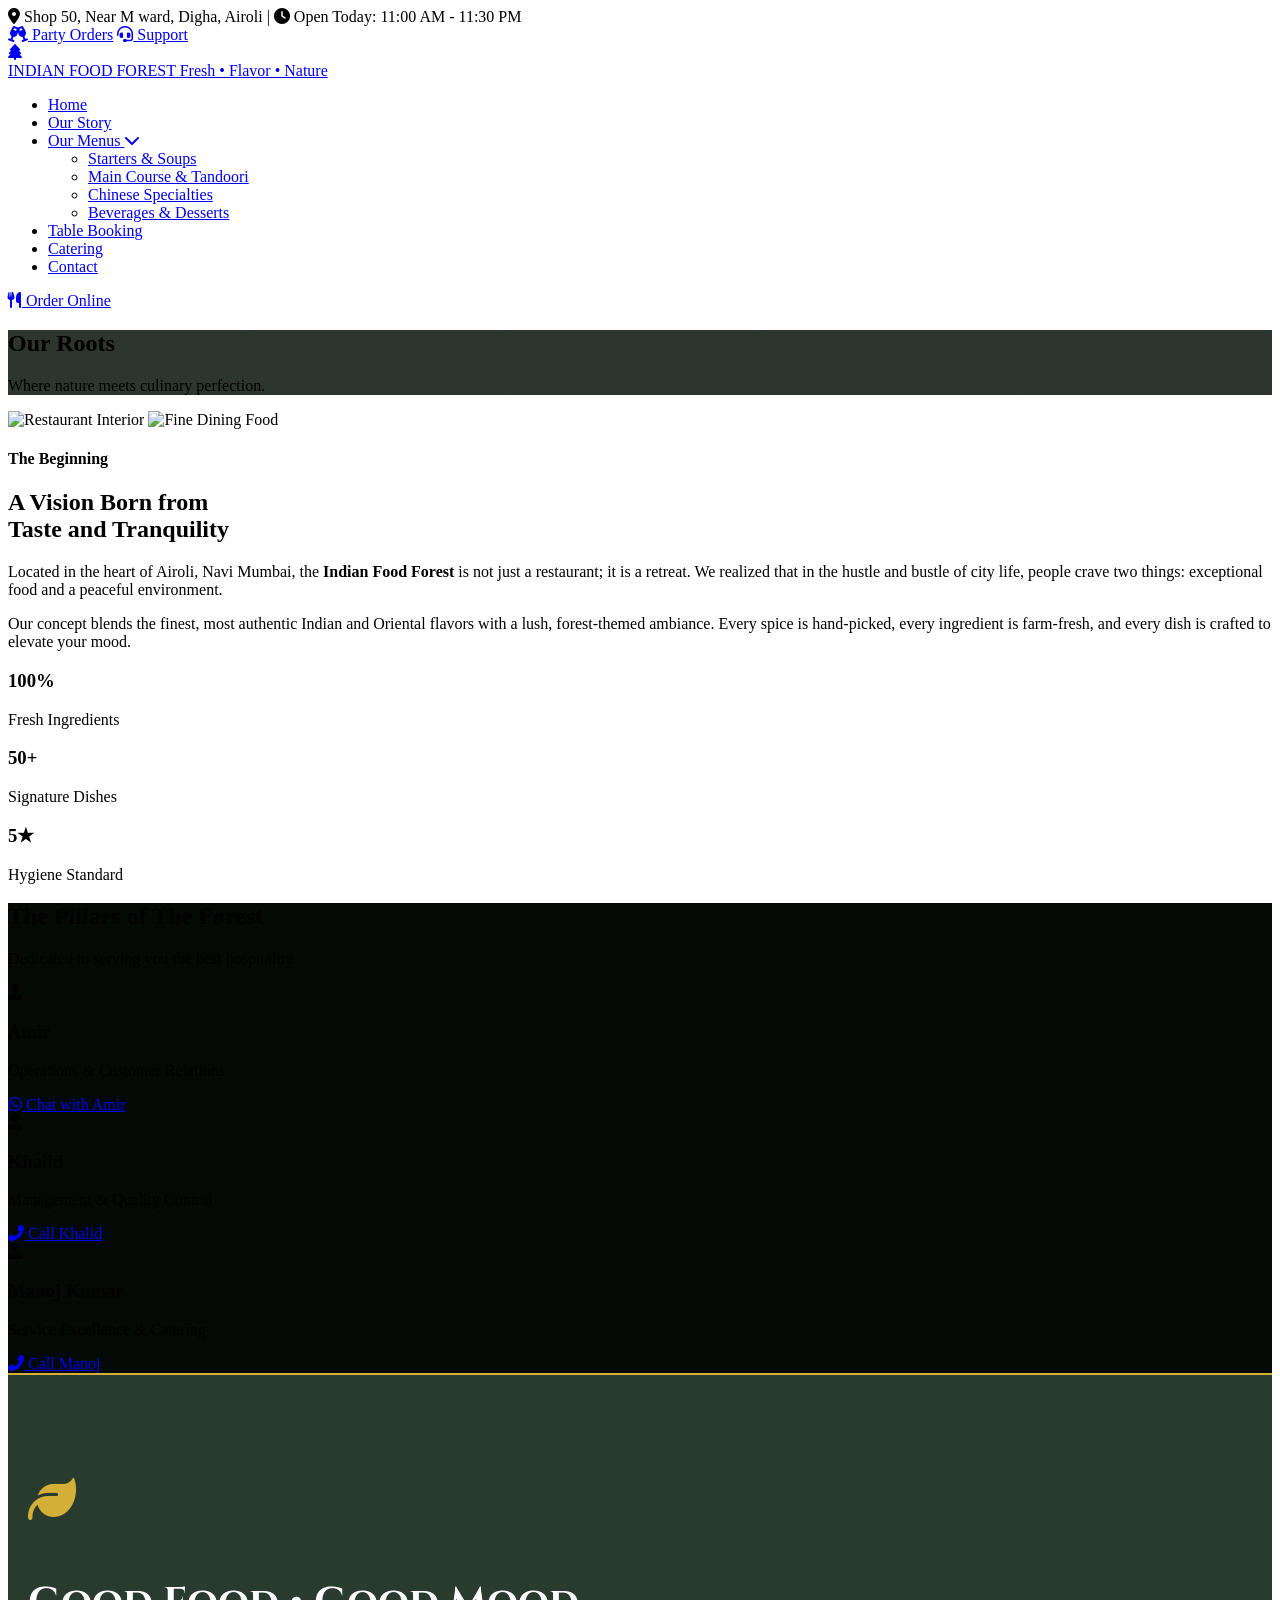
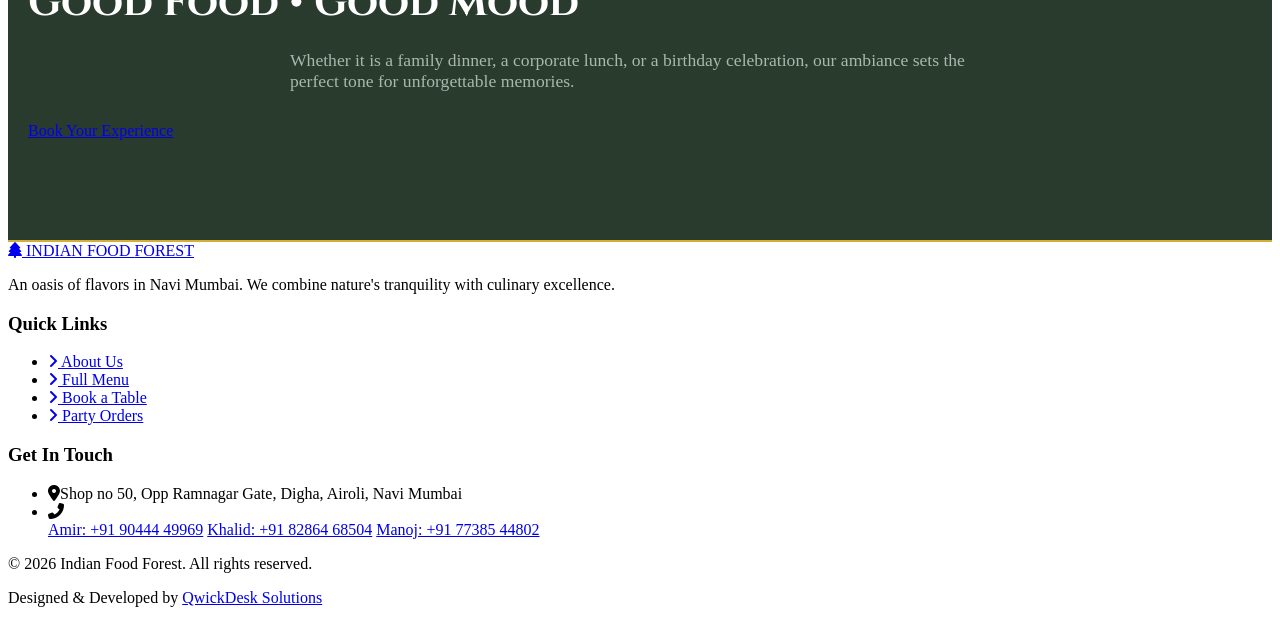
==== about.html @ 55cac0a1 "Create about.html" ====
<!DOCTYPE html>
<html lang="en">
<head>
    <meta charset="UTF-8">
    <meta name="viewport" content="width=device-width, initial-scale=1.0">
    <meta http-equiv="X-UA-Compatible" content="ie=edge">
    
    <title>Our Story | Indian Food Forest - Airoli, Navi Mumbai</title>
    <meta name="description" content="Discover the story behind Indian Food Forest. Founded by culinary enthusiasts, we bring a unique nature-themed dining experience to Navi Mumbai with authentic flavors.">
    <meta name="keywords" content="About Indian Food Forest, restaurant in Airoli, forest theme dining, best food Navi Mumbai, Amir Khalid Manoj">
    <meta name="author" content="QwickDesk Solutions">

    <link rel="preconnect" href="https://fonts.googleapis.com">
    <link rel="preconnect" href="https://fonts.gstatic.com" crossorigin>
    <link href="https://fonts.googleapis.com/css2?family=Cinzel:wght@400;600;700&family=Montserrat:wght@300;400;500;600;700&display=swap" rel="stylesheet">
    
    <link rel="stylesheet" href="https://cdnjs.cloudflare.com/ajax/libs/font-awesome/6.4.0/css/all.min.css">
    <link href="https://unpkg.com/aos@2.3.1/dist/aos.css" rel="stylesheet">
    
    <link rel="stylesheet" href="master.css">
</head>
<body class="inner-page">

    <div class="top-bar">
        <div class="container top-bar-flex">
            <div class="contact-info">
                <span><i class="fas fa-map-marker-alt"></i> Shop 50, Near M ward, Digha, Airoli</span>
                <span class="divider">|</span>
                <span><i class="fas fa-clock"></i> Open Today: 11:00 AM - 11:30 PM</span>
            </div>
            <div class="top-links">
                <a href="catering.html"><i class="fas fa-glass-cheers"></i> Party Orders</a>
                <a href="contact.html"><i class="fas fa-headset"></i> Support</a>
            </div>
        </div>
    </div>

    <header class="main-header" id="navbar">
        <div class="container nav-container">
            <a href="index.html" class="brand-logo">
                <i class="fas fa-tree logo-icon"></i>
                <div class="logo-text">
                    <span class="title">INDIAN FOOD <span class="highlight">FOREST</span></span>
                    <span class="subtitle">Fresh • Flavor • Nature</span>
                </div>
            </a>
            
            <nav class="nav-menu">
                <ul class="nav-list">
                    <li><a href="index.html">Home</a></li>
                    <li><a href="about.html" class="active">Our Story</a></li>
                    
                    <li class="dropdown">
                        <a href="menu.html">Our Menus <i class="fas fa-chevron-down"></i></a>
                        <ul class="dropdown-menu">
                            <li><a href="starters.html">Starters & Soups</a></li>
                            <li><a href="main-course.html">Main Course & Tandoori</a></li>
                            <li><a href="chinese.html">Chinese Specialties</a></li>
                            <li><a href="desserts.html">Beverages & Desserts</a></li>
                        </ul>
                    </li>
                    
                    <li><a href="reservation.html">Table Booking</a></li>
                    <li><a href="catering.html">Catering</a></li>
                    <li><a href="contact.html">Contact</a></li>
                </ul>
            </nav>

            <div class="nav-actions">
                <a href="menu.html" class="btn btn-primary"><i class="fas fa-utensils"></i> Order Online</a>
            </div>
        </div>
    </header>

    <section class="inner-hero" style="background-image: linear-gradient(rgba(7,18,10,0.85), rgba(7,18,10,0.85)), url('https://images.unsplash.com/photo-1542665952-1262d10e8d0e?q=80&w=2000&auto=format&fit=crop');">
        <div class="container text-center">
            <h1 class="inner-title" data-aos="fade-up">Our Roots</h1>
            <p class="inner-subtitle" data-aos="fade-up" data-aos-delay="200">Where nature meets culinary perfection.</p>
        </div>
    </section>

    <main>
        <section class="story-section section-padding">
            <div class="container story-grid">
                <div class="story-image-stack" data-aos="fade-right">
                    <img src="https://images.unsplash.com/photo-1555396273-367ea4eb4db5?q=80&w=600&auto=format&fit=crop" alt="Restaurant Interior" class="img-back">
                    <img src="https://images.unsplash.com/photo-1517248135467-4c7edcad34c4?q=80&w=600&auto=format&fit=crop" alt="Fine Dining Food" class="img-front">
                </div>
                
                <div class="story-content" data-aos="fade-left">
                    <h4 class="section-tag">The Beginning</h4>
                    <h2 class="section-title">A Vision Born from <br>Taste and Tranquility</h2>
                    <p>Located in the heart of Airoli, Navi Mumbai, the <strong>Indian Food Forest</strong> is not just a restaurant; it is a retreat. We realized that in the hustle and bustle of city life, people crave two things: exceptional food and a peaceful environment.</p>
                    <p>Our concept blends the finest, most authentic Indian and Oriental flavors with a lush, forest-themed ambiance. Every spice is hand-picked, every ingredient is farm-fresh, and every dish is crafted to elevate your mood.</p>
                    
                    <div class="stats-row">
                        <div class="stat-box">
                            <h3 class="highlight">100%</h3>
                            <p>Fresh Ingredients</p>
                        </div>
                        <div class="stat-box">
                            <h3 class="highlight">50+</h3>
                            <p>Signature Dishes</p>
                        </div>
                        <div class="stat-box">
                            <h3 class="highlight">5★</h3>
                            <p>Hygiene Standard</p>
                        </div>
                    </div>
                </div>
            </div>
        </section>

        <section class="leadership-section section-padding" style="background-color: #040905;">
            <div class="container">
                <div class="section-header text-center" data-aos="fade-up">
                    <h2 class="section-title">The Pillars of The Forest</h2>
                    <p class="section-subtitle">Dedicated to serving you the best hospitality.</p>
                </div>

                <div class="team-grid">
                    <div class="team-card" data-aos="fade-up" data-aos-delay="100">
                        <div class="team-icon"><i class="fas fa-user-tie"></i></div>
                        <h3>Amir</h3>
                        <p class="team-role">Operations & Customer Relations</p>
                        <a href="https://wa.me/919044449969" class="team-contact"><i class="fab fa-whatsapp"></i> Chat with Amir</a>
                    </div>
                    
                    <div class="team-card" data-aos="fade-up" data-aos-delay="200">
                        <div class="team-icon"><i class="fas fa-user-tie"></i></div>
                        <h3>Khalid</h3>
                        <p class="team-role">Management & Quality Control</p>
                        <a href="tel:918286468504" class="team-contact"><i class="fas fa-phone-alt"></i> Call Khalid</a>
                    </div>

                    <div class="team-card" data-aos="fade-up" data-aos-delay="300">
                        <div class="team-icon"><i class="fas fa-user-tie"></i></div>
                        <h3>Manoj Kumar</h3>
                        <p class="team-role">Service Excellence & Catering</p>
                        <a href="tel:917738544802" class="team-contact"><i class="fas fa-phone-alt"></i> Call Manoj</a>
                    </div>
                </div>
            </div>
        </section>

        <section class="ambiance-banner text-center" style="padding: 100px 20px; background: linear-gradient(rgba(17,38,23,0.9), rgba(17,38,23,0.9)), url('https://images.unsplash.com/photo-1542665952-1262d10e8d0e?q=80&w=2000&auto=format&fit=crop') center/cover; border-top: 2px solid #d4af37; border-bottom: 2px solid #d4af37;">
            <div class="container" data-aos="zoom-in">
                <i class="fas fa-leaf" style="font-size: 3rem; color: #d4af37; margin-bottom: 20px;"></i>
                <h2 style="font-family: 'Cinzel', serif; font-size: 2.5rem; color: #fff; margin-bottom: 20px;">Good Food • Good Mood</h2>
                <p style="max-width: 700px; margin: 0 auto; color: #a8b8ae; font-size: 1.1rem; margin-bottom: 30px;">Whether it is a family dinner, a corporate lunch, or a birthday celebration, our ambiance sets the perfect tone for unforgettable memories.</p>
                <a href="reservation.html" class="btn btn-primary">Book Your Experience</a>
            </div>
        </section>
    </main>

    <footer class="site-footer">
        <div class="container footer-grid">
            <div class="footer-about">
                <a href="index.html" class="brand-logo footer-logo">
                    <i class="fas fa-tree logo-icon"></i>
                    INDIAN FOOD <span class="highlight">FOREST</span>
                </a>
                <p>An oasis of flavors in Navi Mumbai. We combine nature's tranquility with culinary excellence.</p>
            </div>

            <div class="footer-links">
                <h3>Quick Links</h3>
                <ul>
                    <li><a href="about.html"><i class="fas fa-angle-right"></i> About Us</a></li>
                    <li><a href="menu.html"><i class="fas fa-angle-right"></i> Full Menu</a></li>
                    <li><a href="reservation.html"><i class="fas fa-angle-right"></i> Book a Table</a></li>
                    <li><a href="catering.html"><i class="fas fa-angle-right"></i> Party Orders</a></li>
                </ul>
            </div>

            <div class="footer-contact">
                <h3>Get In Touch</h3>
                <ul class="contact-list">
                    <li><i class="fas fa-map-marker-alt"></i><span>Shop no 50, Opp Ramnagar Gate, Digha, Airoli, Navi Mumbai</span></li>
                    <li>
                        <i class="fas fa-phone-alt"></i>
                        <div class="phones">
                            <a href="tel:919044449969">Amir: +91 90444 49969</a>
                            <a href="tel:918286468504">Khalid: +91 82864 68504</a>
                            <a href="tel:917738544802">Manoj: +91 77385 44802</a>
                        </div>
                    </li>
                </ul>
            </div>
        </div>
        <div class="footer-bottom text-center">
            <div class="container">
                <p>&copy; 2026 Indian Food Forest. All rights reserved.</p>
                <p class="agency-credit">Designed & Developed by <a href="https://qwickdesksolutions.co.in" target="_blank" class="highlight">QwickDesk Solutions</a></p>
            </div>
        </div>
    </footer>

    <script src="https://unpkg.com/aos@2.3.1/dist/aos.js"></script>
    <script>
        AOS.init({ once: true, offset: 50, duration: 800 });
    </script>
</body>
</html>
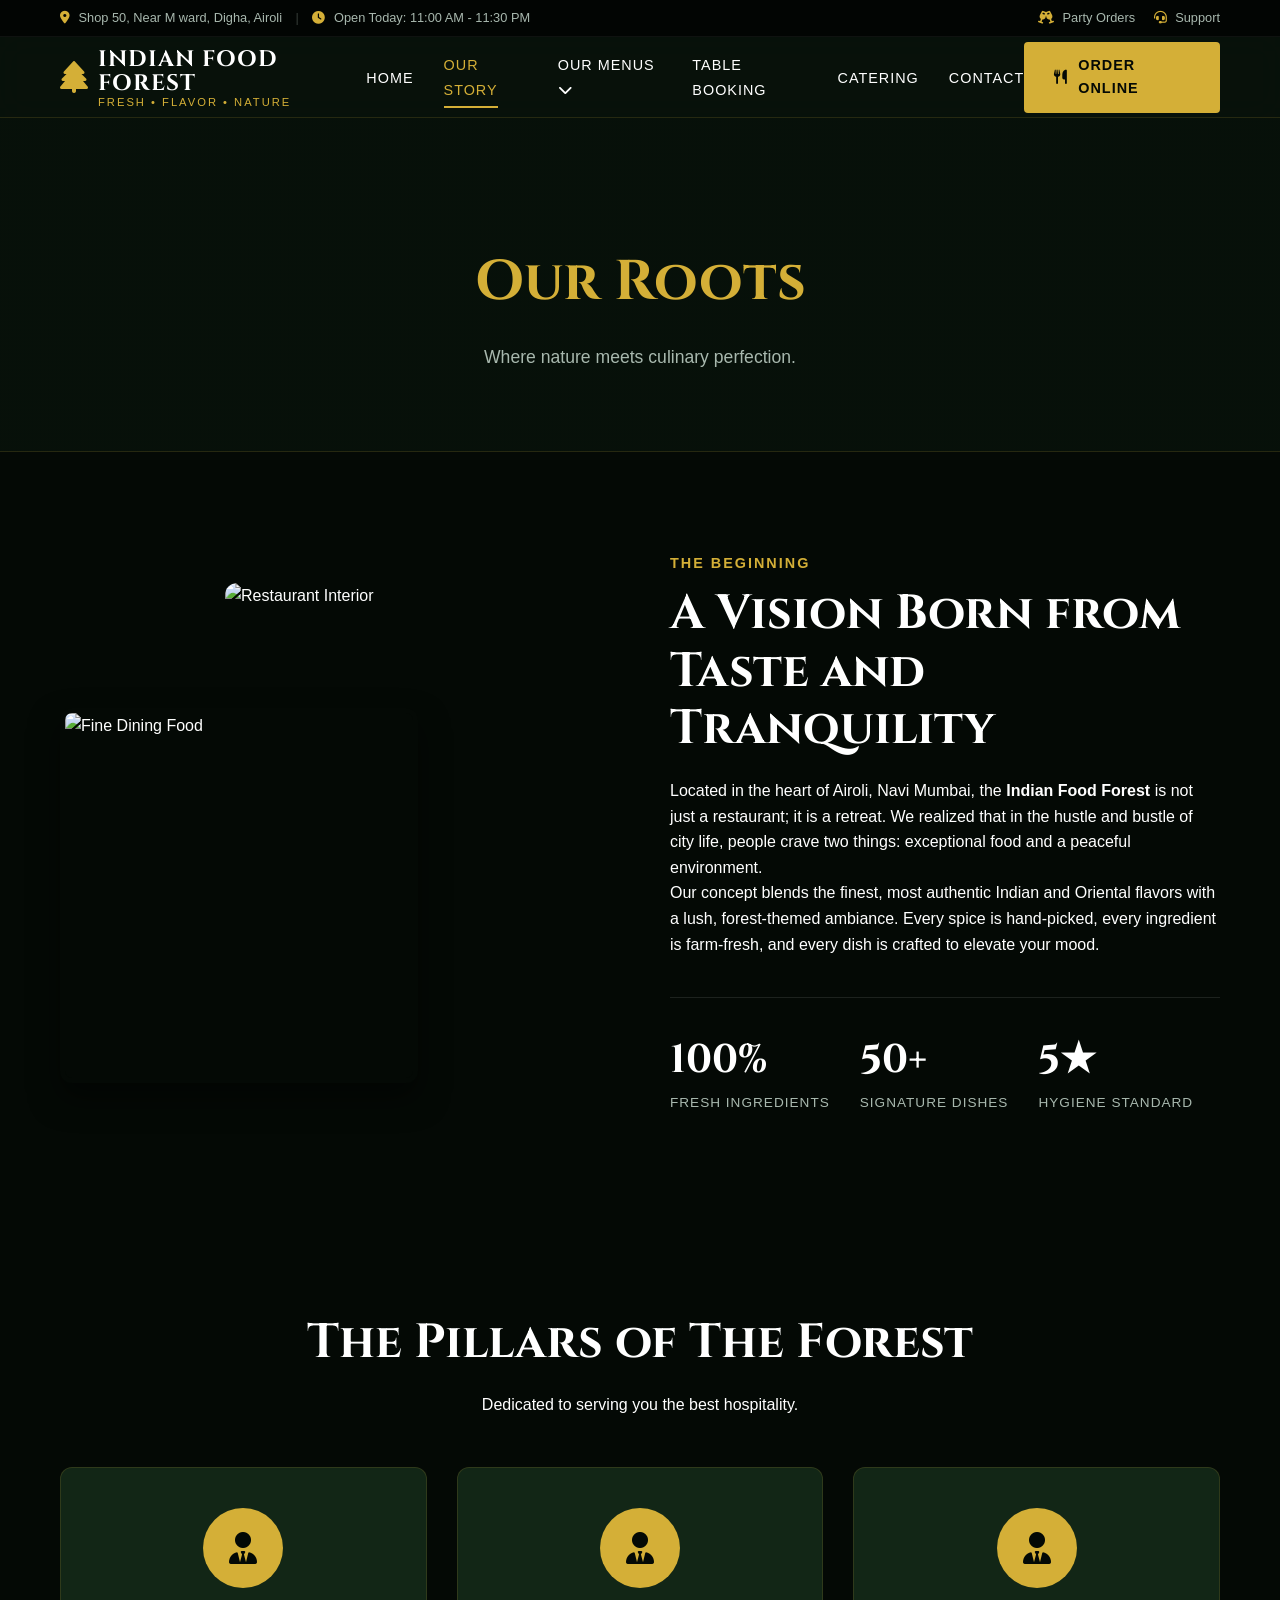
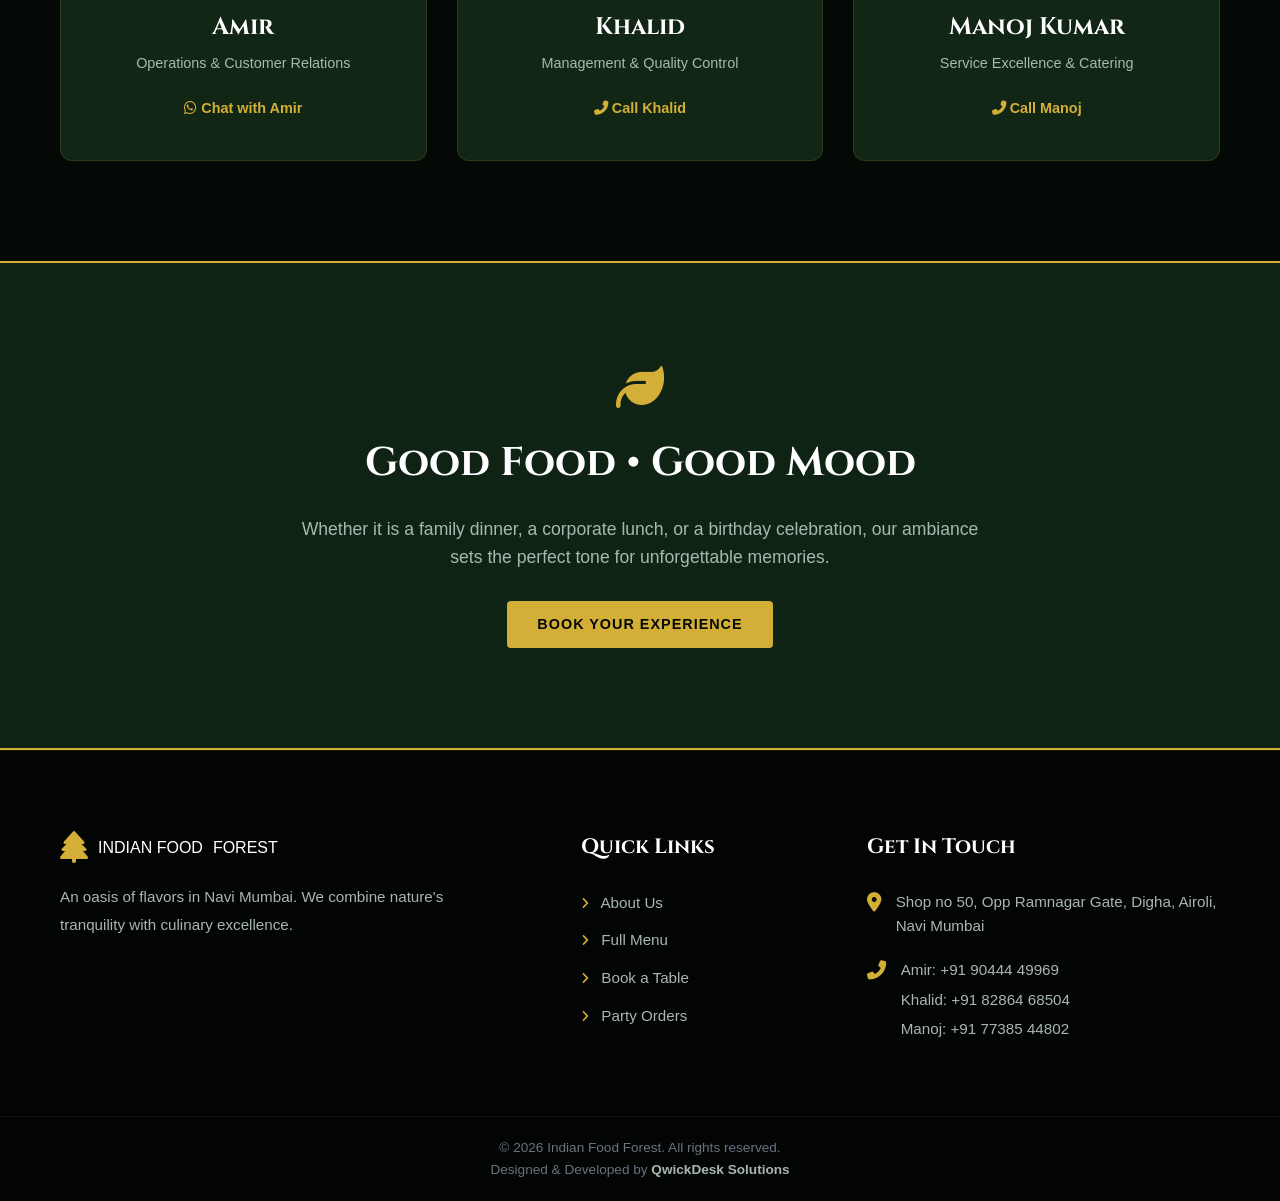
==== commit df143fa0: "Update about.html" ====
--- a/about.html
+++ b/about.html
@@ -68,6 +68,7 @@
 
             <div class="nav-actions">
                 <a href="menu.html" class="btn btn-primary"><i class="fas fa-utensils"></i> Order Online</a>
+                <button class="mobile-menu-btn"><i class="fas fa-bars"></i></button>
             </div>
         </div>
     </header>
@@ -197,9 +198,9 @@
     </footer>
 
     <script src="https://unpkg.com/aos@2.3.1/dist/aos.js"></script>
+    <script src="main.js"></script>
     <script>
         AOS.init({ once: true, offset: 50, duration: 800 });
     </script>
 </body>
 </html>
-
--- a/master.css
+++ b/master.css
@@ -0,0 +1,249 @@
+/* ==========================================================
+   MASTER CSS - INDIAN FOOD FOREST (10-PAGE ARCHITECTURE)
+   Engineered by QwickDesk Solutions
+========================================================== */
+
+/* --- 1. GLOBAL VARIABLES & RESETS --- */
+:root {
+    --bg-dark: #040905;
+    --forest-green: #0a160d;
+    --forest-light: #122616;
+    --gold-primary: #d4af37;
+    --gold-light: #f3e5ab;
+    --text-white: #ffffff;
+    --text-gray: #a8b8ae;
+    --veg: #2ecc71;
+    --nonveg: #e74c3c;
+    
+    --font-head: 'Cinzel', serif;
+    --font-body: 'Montserrat', sans-serif;
+    
+    --glass-bg: rgba(10, 22, 13, 0.7);
+    --glass-border: rgba(212, 175, 55, 0.15);
+    --transition: all 0.3s ease;
+}
+
+* { margin: 0; padding: 0; box-sizing: border-box; }
+html { scroll-behavior: smooth; }
+body { font-family: var(--font-body); background-color: var(--bg-dark); color: var(--text-white); overflow-x: hidden; line-height: 1.6; }
+a { text-decoration: none; color: inherit; }
+ul { list-style: none; }
+img { max-width: 100%; display: block; }
+
+.container { max-width: 1200px; margin: 0 auto; padding: 0 20px; }
+.section-padding { padding: 100px 0; }
+.text-center { text-align: center; }
+.mt-20 { margin-top: 20px; } .mt-40 { margin-top: 40px; } .mt-60 { margin-top: 60px; } .mb-30 { margin-bottom: 30px; }
+.text-gradient { background: linear-gradient(45deg, var(--gold-primary), #fff); -webkit-background-clip: text; -webkit-text-fill-color: transparent; }
+
+/* --- 2. GLOBAL BUTTONS --- */
+.btn { display: inline-flex; align-items: center; gap: 10px; padding: 12px 30px; font-weight: 600; text-transform: uppercase; letter-spacing: 1px; border-radius: 4px; transition: var(--transition); cursor: pointer; border: none; font-size: 0.9rem; }
+.btn-primary { background: var(--gold-primary); color: var(--bg-dark); }
+.btn-primary:hover { background: var(--text-white); transform: translateY(-3px); box-shadow: 0 10px 20px rgba(212,175,55,0.3); }
+.btn-solid-gold { background: linear-gradient(135deg, var(--gold-primary), #b38f24); color: var(--bg-dark); }
+.btn-solid-gold:hover { transform: translateY(-3px); box-shadow: 0 10px 20px rgba(212,175,55,0.4); color: white;}
+.btn-outline-light { border: 1px solid var(--text-white); color: var(--text-white); background: transparent; backdrop-filter: blur(5px); }
+.btn-outline-light:hover { background: var(--text-white); color: var(--bg-dark); }
+.btn-whatsapp { background: #25D366; color: white; border-radius: 30px; }
+.btn-whatsapp:hover { background: #1ebc5a; transform: translateY(-3px); box-shadow: 0 8px 15px rgba(37,211,102,0.3); }
+
+/* --- 3. TOP BAR & NAVBAR --- */
+.top-bar { background: #020503; padding: 8px 0; font-size: 0.8rem; color: var(--text-gray); border-bottom: 1px solid rgba(255,255,255,0.05); }
+.top-bar-flex { display: flex; justify-content: space-between; align-items: center; }
+.divider { margin: 0 10px; opacity: 0.3; }
+.contact-info i, .top-links i { color: var(--gold-primary); margin-right: 5px; }
+.top-links a { margin-left: 15px; transition: var(--transition); }
+.top-links a:hover { color: var(--gold-primary); }
+
+.main-header { position: sticky; top: 0; width: 100%; z-index: 1000; background: var(--glass-bg); backdrop-filter: blur(15px); border-bottom: 1px solid var(--glass-border); transition: var(--transition); }
+.main-header.scrolled { background: rgba(4, 9, 5, 0.98); box-shadow: 0 10px 30px rgba(0,0,0,0.5); padding: 5px 0; }
+.nav-container { display: flex; justify-content: space-between; align-items: center; height: 80px; transition: var(--transition); }
+.brand-logo { display: flex; align-items: center; gap: 10px; }
+.logo-icon { font-size: 2rem; color: var(--gold-primary); }
+.logo-text { display: flex; flex-direction: column; line-height: 1.1; }
+.logo-text .title { font-family: var(--font-head); font-size: 1.4rem; font-weight: 700; letter-spacing: 1px; }
+.logo-text .subtitle { font-size: 0.7rem; color: var(--gold-primary); letter-spacing: 2px; text-transform: uppercase; }
+
+.nav-list { display: flex; gap: 30px; align-items: center; }
+.nav-list > li > a { font-size: 0.9rem; font-weight: 500; text-transform: uppercase; letter-spacing: 1px; transition: var(--transition); position: relative; padding: 10px 0; }
+.nav-list > li > a::after { content: ''; position: absolute; width: 0; height: 2px; bottom: 0; left: 0; background: var(--gold-primary); transition: var(--transition); }
+.nav-list > li > a:hover::after, .nav-list > li > a.active::after { width: 100%; }
+.nav-list > li > a:hover, .nav-list > li > a.active { color: var(--gold-primary); }
+
+/* Dropdown Menu */
+.dropdown { position: relative; }
+.dropdown-menu { position: absolute; top: 100%; left: 0; background: var(--forest-green); min-width: 220px; box-shadow: 0 15px 30px rgba(0,0,0,0.5); border: 1px solid var(--glass-border); border-top: 3px solid var(--gold-primary); border-radius: 0 0 8px 8px; opacity: 0; visibility: hidden; transform: translateY(15px); transition: all 0.3s ease; z-index: 100; }
+.dropdown:hover .dropdown-menu { opacity: 1; visibility: visible; transform: translateY(0); }
+.dropdown-menu li { border-bottom: 1px solid rgba(255,255,255,0.05); }
+.dropdown-menu li:last-child { border-bottom: none; }
+.dropdown-menu a { display: block; padding: 12px 20px; color: var(--text-gray); font-size: 0.9rem; transition: var(--transition); }
+.dropdown-menu a:hover, .dropdown-menu a.active-dropdown { background: rgba(212,175,55,0.1); color: var(--gold-primary); padding-left: 25px; }
+
+.nav-actions { display: flex; align-items: center; gap: 20px; }
+.mobile-menu-btn { display: none; font-size: 1.5rem; color: var(--text-white); background: transparent; border: none; cursor: pointer; }
+
+/* --- 4. HERO SECTIONS --- */
+/* Index Hero */
+.hero-section { height: calc(100vh - 110px); position: relative; display: flex; align-items: center; justify-content: center; background: url('https://images.unsplash.com/photo-1542665952-1262d10e8d0e?q=80&w=2000') center/cover fixed; }
+.hero-overlay { position: absolute; inset: 0; background: linear-gradient(rgba(4,9,5,0.8), rgba(10,22,13,0.9)); }
+.hero-content { position: relative; z-index: 10; max-width: 800px; }
+.hero-tagline { color: var(--gold-primary); font-size: 1.2rem; letter-spacing: 4px; text-transform: uppercase; margin-bottom: 20px; }
+.hero-main-title { font-family: var(--font-head); font-size: 5rem; line-height: 1.1; margin-bottom: 30px; text-transform: uppercase; }
+.hero-desc { font-size: 1.1rem; color: var(--text-gray); margin-bottom: 40px; line-height: 1.8; }
+.hero-btn-group { display: flex; gap: 20px; justify-content: center; flex-wrap: wrap; }
+.scroll-indicator { position: absolute; bottom: 30px; left: 50%; transform: translateX(-50%); display: flex; flex-direction: column; align-items: center; gap: 10px; color: var(--gold-primary); font-size: 0.8rem; text-transform: uppercase; letter-spacing: 2px; }
+.scroll-indicator i { font-size: 1.5rem; animation: bounce 2s infinite; }
+@keyframes bounce { 0%, 20%, 50%, 80%, 100% { transform: translateY(0); } 40% { transform: translateY(-10px); } 60% { transform: translateY(-5px); } }
+
+/* Inner Pages Hero */
+.inner-hero { padding: 120px 0 80px; background-size: cover; background-position: center; border-bottom: 1px solid var(--glass-border); }
+.inner-title { font-family: var(--font-head); font-size: 3.5rem; color: var(--gold-primary); margin-bottom: 15px; }
+.inner-subtitle { font-size: 1.1rem; color: var(--text-gray); max-width: 600px; margin: 0 auto; }
+.breadcrumb { margin-bottom: 20px; font-size: 0.9rem; color: var(--text-gray); text-transform: uppercase; letter-spacing: 1px; }
+.breadcrumb a { color: var(--gold-primary); transition: var(--transition); }
+.breadcrumb a:hover { color: var(--text-white); }
+.breadcrumb i { margin: 0 10px; font-size: 0.8rem; }
+
+/* --- 5. CATEGORY SHOWCASE (INDEX & MENU HUB) --- */
+.category-grid, .hub-grid { display: grid; grid-template-columns: repeat(auto-fit, minmax(250px, 1fr)); gap: 30px; }
+.cat-card { background: var(--forest-green); border-radius: 12px; overflow: hidden; border: 1px solid rgba(255,255,255,0.05); transition: var(--transition); display: block; }
+.cat-card:hover { transform: translateY(-10px); border-color: var(--gold-primary); box-shadow: 0 15px 30px rgba(0,0,0,0.5); }
+.cat-img { height: 200px; overflow: hidden; }
+.cat-img img { width: 100%; height: 100%; object-fit: cover; transition: transform 0.6s ease; }
+.cat-card:hover .cat-img img { transform: scale(1.1); }
+.cat-content { padding: 25px; text-align: center; }
+.cat-content h3 { font-family: var(--font-head); font-size: 1.4rem; margin-bottom: 10px; color: var(--gold-primary); }
+.cat-content p { color: var(--text-gray); font-size: 0.9rem; margin-bottom: 15px; }
+.cat-link { color: var(--text-white); font-weight: 600; font-size: 0.9rem; text-transform: uppercase; letter-spacing: 1px; }
+.cat-card:hover .cat-link { color: var(--gold-primary); }
+
+.hub-card { position: relative; height: 350px; border-radius: 16px; overflow: hidden; display: flex; align-items: flex-end; padding: 30px; text-decoration: none; border: 1px solid var(--glass-border); }
+.hub-card-bg { position: absolute; inset: 0; background-size: cover; background-position: center; transition: transform 0.8s ease; filter: brightness(0.5); }
+.hub-card:hover .hub-card-bg { transform: scale(1.1); filter: brightness(0.3); }
+.hub-card-content { position: relative; z-index: 10; width: 100%; transition: var(--transition); }
+.hub-icon { font-size: 2.5rem; color: var(--gold-primary); margin-bottom: 15px; }
+.hub-card h2 { font-family: var(--font-head); font-size: 1.8rem; margin-bottom: 10px; color: white; }
+.hub-card p { color: #d1d5db; font-size: 0.95rem; margin-bottom: 20px; opacity: 0; transform: translateY(20px); transition: all 0.4s ease; display: -webkit-box; -webkit-line-clamp: 2; -webkit-box-orient: vertical; overflow: hidden; }
+.hub-btn { display: inline-block; color: var(--gold-primary); font-weight: 600; text-transform: uppercase; font-size: 0.9rem; letter-spacing: 1px; }
+.hub-card:hover .hub-card-content p { opacity: 1; transform: translateY(0); }
+
+/* --- 6. MENU DETAILS LAYOUT (STARTERS, MAIN COURSE, ETC.) --- */
+.menu-layout-grid { display: grid; grid-template-columns: 1fr 1fr; gap: 50px; }
+.menu-block { background: var(--forest-green); padding: 40px; border-radius: 16px; border: 1px solid var(--glass-border); box-shadow: 0 10px 30px rgba(0,0,0,0.3); }
+.block-header { display: flex; align-items: center; gap: 15px; margin-bottom: 30px; border-bottom: 1px dashed rgba(212,175,55,0.3); padding-bottom: 15px; }
+.block-header i { font-size: 2rem; }
+.icon-veg { color: var(--veg); } .icon-nonveg { color: var(--nonveg); }
+.block-header h2 { font-family: var(--font-head); font-size: 1.8rem; color: var(--gold-primary); }
+
+.menu-items-list li { display: flex; justify-content: space-between; align-items: flex-start; margin-bottom: 25px; border-bottom: 1px solid rgba(255,255,255,0.05); padding-bottom: 15px; }
+.menu-items-list li:last-child { margin-bottom: 0; border-bottom: none; padding-bottom: 0; }
+.item-info { width: 75%; position: relative; padding-left: 20px; }
+.diet-dot { position: absolute; left: 0; top: 6px; width: 10px; height: 10px; border-radius: 50%; }
+.veg-dot { background: var(--veg); box-shadow: 0 0 8px rgba(46,204,113,0.5); }
+.nonveg-dot { background: var(--nonveg); box-shadow: 0 0 8px rgba(231,76,60,0.5); }
+.item-info h4 { font-size: 1.1rem; color: var(--text-white); font-weight: 500; margin-bottom: 5px; }
+.item-desc { font-size: 0.85rem; color: var(--text-gray); line-height: 1.4; }
+.item-price { font-size: 1.2rem; font-weight: 700; color: var(--gold-primary); }
+.new-badge { background: var(--nonveg); color: white; font-size: 0.6rem; padding: 2px 6px; border-radius: 4px; vertical-align: middle; margin-left: 8px; font-weight: bold; }
+
+.order-cta-box { background: rgba(212,175,55,0.05); padding: 40px; border-radius: 16px; border: 1px solid var(--gold-primary); }
+.order-cta-box h3 { font-family: var(--font-head); font-size: 2rem; color: var(--gold-primary); margin-bottom: 10px; }
+.whatsapp-btn-group { display: flex; justify-content: center; gap: 15px; margin-top: 25px; flex-wrap: wrap; }
+
+/* --- 7. FORMS & CONTACT (GLASSMORPHISM UI) --- */
+.glass-card { background: var(--glass-bg); backdrop-filter: blur(10px); border: 1px solid var(--glass-border); padding: 40px; border-radius: 16px; }
+.form-title { font-family: var(--font-head); font-size: 2rem; color: var(--gold-primary); margin-bottom: 10px; }
+.form-group { margin-bottom: 20px; }
+.form-row { display: grid; grid-template-columns: 1fr 1fr; gap: 20px; }
+label { display: block; margin-bottom: 8px; font-size: 0.9rem; color: var(--text-gray); }
+.form-control { width: 100%; padding: 12px 15px; background: rgba(0,0,0,0.5); border: 1px solid rgba(255,255,255,0.1); color: white; border-radius: 6px; font-family: var(--font-body); font-size: 1rem; transition: var(--transition); }
+.form-control:focus { outline: none; border-color: var(--gold-primary); background: rgba(0,0,0,0.8); }
+
+.contact-grid, .reservation-grid { display: grid; grid-template-columns: 1fr 1fr; gap: 50px; align-items: center; }
+.section-tag { color: var(--gold-primary); text-transform: uppercase; letter-spacing: 2px; font-size: 0.9rem; margin-bottom: 10px; }
+.section-title { font-family: var(--font-head); font-size: 3rem; margin-bottom: 20px; line-height: 1.2; }
+.contact-method, .info-item { display: flex; align-items: flex-start; gap: 20px; margin-bottom: 25px; }
+.icon-box, .info-item i { width: 50px; height: 50px; background: rgba(212,175,55,0.1); color: var(--gold-primary); display: flex; justify-content: center; align-items: center; border-radius: 50%; font-size: 1.5rem; flex-shrink: 0; }
+.method-details h3, .info-item h4 { font-size: 1.2rem; margin-bottom: 5px; color: var(--text-white); }
+.method-details p, .info-item p { color: var(--text-gray); font-size: 0.95rem; }
+.method-details a { color: var(--gold-primary); transition: var(--transition); }
+.method-details a:hover { color: white; }
+
+/* --- 8. STORY & CATERING SECTIONS --- */
+.story-grid { display: grid; grid-template-columns: 1fr 1fr; gap: 60px; align-items: center; }
+.story-image-stack { position: relative; height: 500px; }
+.img-back { position: absolute; width: 70%; height: 80%; object-fit: cover; border-radius: 12px; top: 0; right: 0; }
+.img-front { position: absolute; width: 65%; height: 75%; object-fit: cover; border-radius: 12px; bottom: 0; left: 0; border: 5px solid var(--bg-dark); box-shadow: 0 15px 30px rgba(0,0,0,0.5); }
+.stats-row { display: flex; gap: 30px; margin-top: 40px; padding-top: 30px; border-top: 1px solid rgba(255,255,255,0.1); }
+.stat-box h3 { font-family: var(--font-head); font-size: 2.5rem; }
+.stat-box p { font-size: 0.85rem; color: var(--text-gray); text-transform: uppercase; letter-spacing: 1px; }
+
+.team-grid { display: grid; grid-template-columns: repeat(auto-fit, minmax(280px, 1fr)); gap: 30px; margin-top: 50px; }
+.team-card { background: var(--forest-light); padding: 40px 30px; border-radius: 12px; text-align: center; border: 1px solid var(--glass-border); transition: var(--transition); }
+.team-card:hover { transform: translateY(-10px); border-color: var(--gold-primary); }
+.team-icon { width: 80px; height: 80px; background: var(--gold-primary); color: var(--bg-dark); border-radius: 50%; display: flex; justify-content: center; align-items: center; font-size: 2rem; margin: 0 auto 20px; }
+.team-card h3 { font-family: var(--font-head); font-size: 1.5rem; margin-bottom: 5px; }
+.team-role { color: var(--text-gray); font-size: 0.9rem; margin-bottom: 20px; }
+.team-contact { display: inline-block; color: var(--gold-primary); font-weight: 600; font-size: 0.9rem; }
+
+.catering-grid { display: grid; grid-template-columns: repeat(auto-fit, minmax(300px, 1fr)); gap: 30px; }
+.catering-card { background: var(--forest-green); border-radius: 16px; overflow: hidden; border: 1px solid rgba(255,255,255,0.05); }
+.catering-card .card-img { height: 220px; }
+.catering-card .card-content { padding: 30px; }
+.catering-card h3 { font-family: var(--font-head); font-size: 1.5rem; color: var(--gold-primary); margin-bottom: 15px; }
+.inquiry-flex { display: grid; grid-template-columns: 1fr 1fr; gap: 50px; align-items: center; }
+.perks-list li { margin-bottom: 15px; font-size: 1.1rem; }
+
+/* --- 9. GLOBAL FOOTER --- */
+.site-footer { background: #020503; padding: 80px 0 20px; border-top: 1px solid var(--glass-border); }
+.footer-grid { display: grid; grid-template-columns: 2fr 1fr 1.5fr; gap: 50px; margin-bottom: 50px; }
+.footer-logo { margin-bottom: 20px; }
+.footer-about p { color: var(--text-gray); font-size: 0.95rem; line-height: 1.8; max-width: 400px; }
+.social-icons a { display: inline-flex; justify-content: center; align-items: center; width: 40px; height: 40px; background: rgba(255,255,255,0.05); border-radius: 50%; margin-right: 10px; transition: var(--transition); color: var(--text-white); }
+.social-icons a:hover { background: var(--gold-primary); color: var(--bg-dark); transform: translateY(-3px); }
+.footer-links h3, .footer-contact h3 { font-family: var(--font-head); font-size: 1.3rem; color: var(--text-white); margin-bottom: 25px; }
+.footer-links ul li { margin-bottom: 12px; }
+.footer-links ul li a { color: var(--text-gray); transition: var(--transition); font-size: 0.95rem; }
+.footer-links ul li a:hover { color: var(--gold-primary); padding-left: 5px; }
+.footer-links i { font-size: 0.8rem; margin-right: 8px; color: var(--gold-primary); }
+.contact-list li { display: flex; gap: 15px; margin-bottom: 20px; color: var(--text-gray); font-size: 0.95rem; line-height: 1.6; }
+.contact-list i { color: var(--gold-primary); font-size: 1.2rem; margin-top: 3px; }
+.phones a { display: block; color: var(--text-gray); margin-bottom: 5px; transition: var(--transition); }
+.phones a:hover { color: var(--text-white); }
+
+.footer-bottom { padding-top: 20px; border-top: 1px solid rgba(255,255,255,0.05); color: #6b7280; font-size: 0.85rem; display: flex; flex-direction: column; gap: 10px; }
+.agency-credit a { color: var(--text-gray); font-weight: 600; transition: var(--transition); }
+.agency-credit a:hover { color: var(--gold-primary); }
+
+/* --- 10. MEDIA QUERIES (MOBILE RESPONSIVENESS) --- */
+@media (max-width: 991px) {
+    .hero-main-title { font-size: 3.5rem; }
+    .inner-title { font-size: 2.8rem; }
+    .menu-layout-grid, .contact-grid, .reservation-grid, .story-grid, .inquiry-flex { grid-template-columns: 1fr; gap: 40px; }
+    .footer-grid { grid-template-columns: 1fr 1fr; }
+    .story-image-stack { height: 400px; }
+}
+
+@media (max-width: 768px) {
+    .top-bar { display: none; }
+    .nav-actions .btn { display: none; }
+    .mobile-menu-btn { display: block; }
+    
+    /* Mobile Menu Magic */
+    .nav-menu { position: fixed; top: 80px; left: -100%; width: 100%; height: calc(100vh - 80px); background: rgba(4,9,5,0.98); backdrop-filter: blur(10px); transition: 0.4s ease-in-out; overflow-y: auto; padding: 40px 20px; border-top: 1px solid rgba(255,255,255,0.05); }
+    .nav-menu.active { left: 0; }
+    .nav-list { flex-direction: column; align-items: flex-start; width: 100%; }
+    .nav-list > li { width: 100%; border-bottom: 1px solid rgba(255,255,255,0.05); }
+    .nav-list > li > a { display: block; padding: 15px 0; font-size: 1.1rem; }
+    
+    /* Mobile Dropdown Fix */
+    .dropdown-menu { position: static; box-shadow: none; border: none; background: rgba(255,255,255,0.02); min-width: 100%; opacity: 1; visibility: visible; transform: none; display: none; padding-left: 20px; }
+    .dropdown.active .dropdown-menu { display: block; }
+    
+    .hero-main-title { font-size: 2.5rem; }
+    .hero-btn-group { flex-direction: column; padding: 0 20px; }
+    .form-row { grid-template-columns: 1fr; }
+    .footer-grid { grid-template-columns: 1fr; gap: 30px; }
+    .stats-row { flex-direction: column; gap: 20px; }
+                     }
+  
